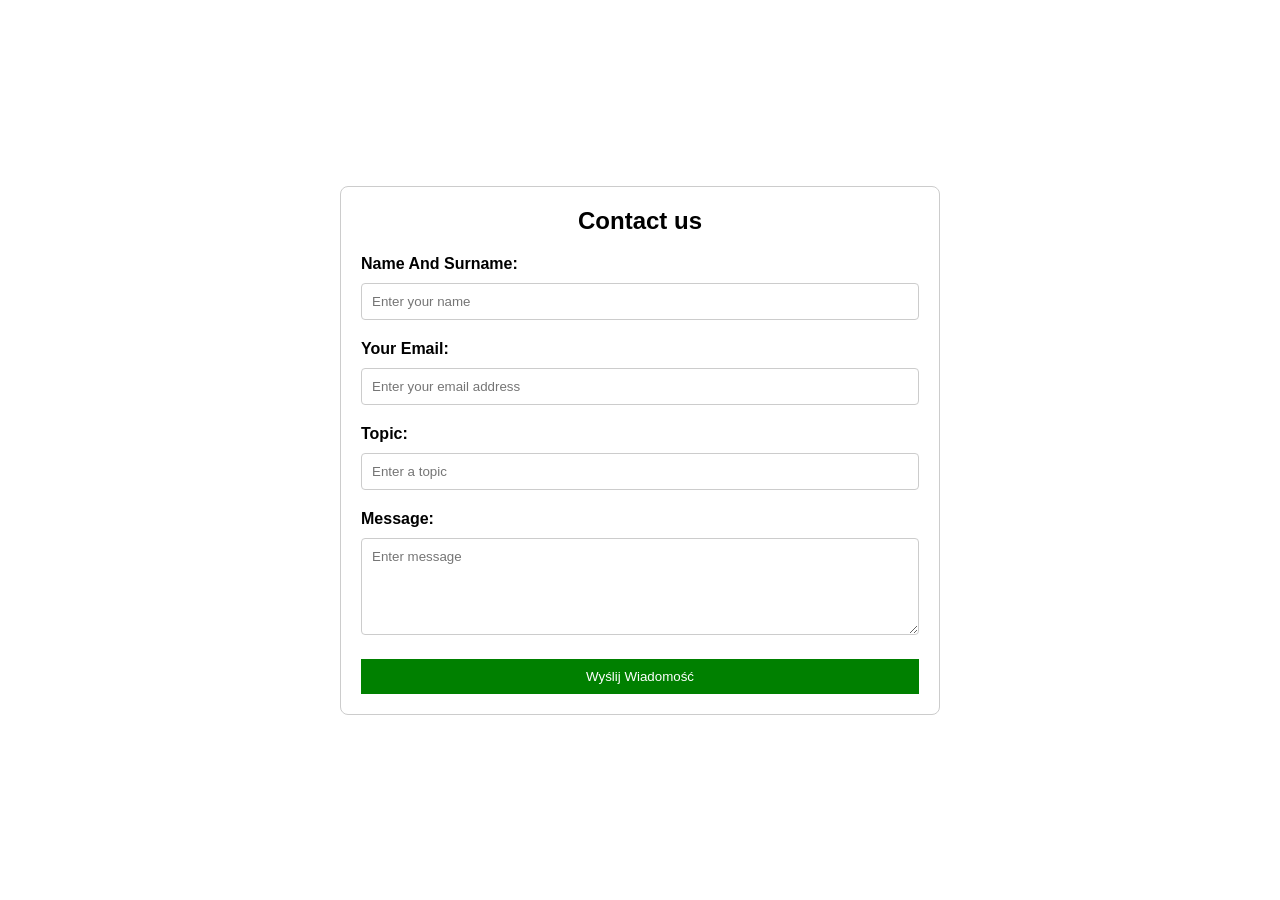
==== help.html @ bedb335c "New" ====
<!DOCTYPE html>
<html lang="pl">

<head>
    <meta charset="UTF-8">
    <meta name="viewport" content="width=device-width, initial-scale=1.0">
    <title>Formularz Wsparcia</title>
    <link rel="stylesheet" href="style.css">
</head>

<body>
    <div class="iframe">
        <div class="support-form">
            <h2>Contact us</h2>
            <form action="support.html" method="POST">
                <label for="name">Name And Surname:</label>
                <input type="text" id="name" name="name" placeholder="Enter your name" required>

                <label for="email">Your Email:</label>
                <input type="email" id="email" name="email" placeholder="Enter your email address" required>

                <label for="subject">Topic:</label>
                <input type="text" id="subject" name="subject" placeholder="Enter a topic" required>

                <label for="message">Message:</label>
                <textarea id="message" name="message" placeholder="Enter message" rows="5" required></textarea>

                <button type="submit">Wyślij Wiadomość</button>
            </form>
        </div>
    </div>
</body>

</html>
---- style.css ----
body {
    background-image: url(img/img.jpg);
}
.centertext {
    font-family: "Sixtyfour Convergence", sans-serif;
    font-size: 20px;
    margin: 0;
    padding: 20px;
}

.contex {
    font-family: "Nunito", sans-serif;
    font-size: 20px;
    margin: 0;
    padding: 20px;
    color: green;
    text-align: center;
}

.class{
    border: 0;
    font-family: "Nunito", sans-serif;
    font-size: 30px;
    padding: 18 30px;
    color: green;
    align-items: center;
    font-weight: 400;
    border-radius: 3px;

}

.con{
    font-family: "Nunito", sans-serif;
    font-size: 30px;
    padding: 30px;
    color: green;
    text-align: center;
}


  .arrow{
    font-family: "Nunito", sans-serif;
    font-size: 20px;
    padding: 20px;
    color: green;
    text-align: center;
  }

  *{
    padding: 0;
    margin: 0;
    box-sizing: border-box;
}
footer{
    background-color: #111;
}
.footerContainer{
    width: 100%;
    padding: 70px 30px 20px ;
}
.socialIcons{
    display: flex;
    text-align: center;
    font-family: "Sixtyfour Convergence", sans-serif;
    position: absolute;
    align-items: center;
    bottom: 0;
    width: 100%;
}
.socialIcons a{
    text-decoration: none;
    padding:  10px;
    background-color: white;
    margin: 10px;
    border-radius: 50%;
}
.socialIcons a i{
    font-size: 2em;
    color: black;
    opacity: 0,9;
}

.socialIcons a:hover{
    background-color: #111;
    transition: 0.5s;
}
.socialIcons a:hover i{
    color: white;
    transition: 0.5s;
}
.footerNav{
    margin: 30px 0;
}
.footerNav ul{
    display: flex;
    justify-content: center;
    list-style-type: none;
}
.footerNav ul li a{
    color:white;
    margin: 20px;
    text-decoration: none;
    font-size: 1.3em;
    opacity: 0.7;
    transition: 0.5s;

}
.footerNav ul li a:hover{
    opacity: 1;
}
.footerBottom{
    color: #212121;
    background-color: #000;
    padding: 45px;
    margin-top: 150px; /* Przesunięcie w górę */
    font-family: "Nunito", sans-serif;
    text-align: center;
}
.footerBottom p{
    color: white;
}
.designer{
    opacity: 0.7;
    text-transform: uppercase;
    letter-spacing: 1px;
    font-weight: 400;
    margin: 0px 5px;
}
@media (max-width: 700px){
    .footerNav ul{
        flex-direction: column;
    } 
    .footerNav ul li{
        width:100%;
        text-align: center;
        margin: 10px;
    }
    .socialIcons a{
        padding: 8px;
        margin: 4px;
    }
}

.media {
    font-family: "Nunito", sans-serif;
    position: fixed;
    bottom: 0;
    width: 100%;
    text-align: center;
    padding: 10px;
    font-size: 14px;
    align-self: end;
    
}

nav {
    background: #1a1a1a;
    display: flex;
    justify-content: space-between;
    align-items: center;
    background-color: #1a1a1a;
    padding: 10px 10%;
    position: relative;
}


.menu-left {
    font-family: "Nunito", sans-serif;
    color: white;
    font-size: 24px;
}


.menu-right {
    font-family: "Nunito", sans-serif;
    display: flex;
    align-items: center;
}


.menu-right a {
    color: white;
    text-decoration: none;
    margin-left: 20px;
    font-size: 16px;
}


.menu-right .profile-icon {
    display: flex;
    justify-content: center;
    align-items: center;
    width: 40px;
    height: 40px;
    border-radius: 50%;
    background-color: #555;
    color: white;
    font-size: 18px;
    text-align: center;
    margin-left: 20px;
}


.menu-right a:hover {
    color: #f0f0f0;
}

.sidebar {
    width: 200px;
    position: fixed;
    top: 0;
    left: 0;
    height: 100%;
    background-color: #333;
    padding-top: 20px;
}

.sidebar a {
    display: block;
    color: white;
    padding: 10px 20px;
    text-decoration: none;
    font-size: 16px;
}

.sidebar a:hover {
    background-color: #575757;
}

.dropdown {
    display: none;
    background-color: #444;
}

.menu-item:hover .dropdown {
    display: block;
}



menu-container {
    font-family: "Nunito", sans-serif;
    position: relative;
}

.hamburger {
    display: flex;
    flex-direction: column;
    font-family: "Nunito", sans-serif;
    width: 30px;
    cursor: pointer;
    margin: 1px;
}

.bar {
    width: 100%;
    height: 4px;
    background-color: white;
    margin: 5px 0;
}

.menu {
    display: none;
    position: absolute;
    top: 100px;
    left: 10px;
    font-family: "Nunito", sans-serif;
    background-color: #f0f0f0;
    border-radius: 5px;
    box-shadow: 0 2px 5px rgba(0, 0, 0, 0.1);
}

.menu ul {
    list-style-type: none;
    margin: 0;
    padding: 10px;
}

.menu ul li {
    margin: 10px 0;
}

.menu ul li a {
    text-decoration: none;
    color: black;
}

.container {
    display: flex;
    flex-direction: column;
    justify-content: flex-end;
    height: 300px; 
    padding: 20px;
}

.hero{
    font-family: "Nunito", sans-serif;
    width: 100%;
    color: #525252;
    text-align: center;
}

.logo{
    font-family: "Nunito", sans-serif;
    width: 120px;
    align-items: center;
}

.user-pic{
    font-family: "Nunito", sans-serif;
    width: 40px;
    border-radius: 50%;
    cursor: pointer;
    margin-left: 30%;
}

.sub-menu-wrap{
    font-family: "Nunito", sans-serif;
    position: absolute;
    top: 100%;
    right: 10%;
    width: 320px;
    max-height: 0px;
    overflow: hidden;
    transition: max-height 0.5s;
}

.sub-menu-wrap.open-menu{
    font-family: "Nunito", sans-serif;
    max-height: 400px;
}

.sub-menu{
    font-family: "Nunito", sans-serif;
    background: #fff;
    padding: 20px;
    margin: 10px;
}

.user-info{
    font-family: "Nunito", sans-serif;
    display: flex;
    align-items: center;
}

.user-info h3{
    font-family: "Nunito", sans-serif;
    font-weight: 500;
}

.user-info img{
    font-family: "Nunito", sans-serif;
    width: 60px;
    border-radius: 50%;
    margin-right: 15px;
}

.sub-menu hr{
    font-family: "Nunito", sans-serif;
    border: 0;
    height: 1px;
    width: 100%;
    background: #ccc;
    margin: 15px 0 10px;
}

.sub-menu-link{
    font-family: "Nunito", sans-serif;
    display: flex;
    align-items: center;
    text-decoration: none;
    color: #525252;
    margin: 12px 0;
}

.sub-menu-link p{
    font-family: "Nunito", sans-serif;
    width: 100%;
}

.sub-menu-link img{
    font-family: "Nunito", sans-serif;
    width: 40px;
    background: #e5e5e5;
    border-radius: 50%;
    padding: 8px;
    margin-right: 15px;
}

.sub-menu-link span{
    font-family: "Nunito", sans-serif;
    font-size: 22px;
    transition: transform 0.5s;
}

.sub-menu-link:hover span{
    font-family: "Nunito", sans-serif;
    transform: translateX(5px);
}

.sub-menu-link:hover p{
    font-family: "Nunito", sans-serif;
    font-weight: 600;
}


.support-form {
    font-family: "Nunito", sans-serif;
    width: 100%;
    max-width: 600px;
    margin: 0 auto;
    background-color: #fff;
    padding: 20px;
    border: 1px solid #ccc;
    border-radius: 8px;
}

.support-form h2 {
    font-family: "Nunito", sans-serif;
    text-align: center;
    margin-bottom: 20px;
}

.support-form label {
    font-family: "Nunito", sans-serif;
    margin-bottom: 10px;
    font-weight: bold;
    display: block;
}

.support-form input, 
.support-form textarea {
    font-family: "Nunito", sans-serif;
    width: 100%;
    padding: 10px;
    margin-bottom: 20px;
    border: 1px solid #ccc;
    border-radius: 4px;
}

.support-form button {
    font-family: "Nunito", sans-serif;
    background-color: green;
    color: white;
    padding: 10px 20px;
    border: none;
    cursor: pointer;
    width: 100%;
}

.support-form button:hover {
    font-family: "Nunito", sans-serif;
    background-color: green;
}

.Support{
    font-family: "Nunito", sans-serif;
    font-size: 50px;
    text-align: center;
    color: green;
}

.g-recaptcha{
    font-family: "Nunito", sans-serif;
    align-items: center;
}

#captcha{
    font-family: "Nunito", sans-serif;
    align-items: center;
}

.footer{
    text-align: left;
}

.conteinr {
    text-align: center;
  }
  
.iframe {
    display: flex;
    justify-content: center; 
    align-items: center;
    height: 100vh;
    margin: 0;
}

.buycoffe{
    font-family: "Nunito", sans-serif;
    text-align: center;
    border-radius: 10px;
    color: green;
}

.back{
    font-family: "Nunito", sans-serif;
    color: green;
    text-align: center;
    size: 30px;
    
}  

.select{
    font-family: "Nunito", sans-serif;
}

        .login-container {
            background-color: #fff;
            padding: 20px;
            box-shadow: 0 0 10px rgba(0, 0, 0, 0.1);
            border-radius: 8px;
            width: 300px;
        }

        h2 {
            text-align: center;
            margin-bottom: 20px;
        }

        .form-group {
            margin-bottom: 15px;
        }

        label {
            display: block;
            margin-bottom: 5px;
        }

        input[type="text"],
        input[type="password"] {
            width: 100%;
            padding: 10px;
            border: 1px solid #ccc;
            border-radius: 4px;
            box-sizing: border-box;
        }

        .login-button {
            width: 100%;
            padding: 10px;
            background-color: #28a745;
            color: white;
            border: none;
            border-radius: 4px;
            cursor: pointer;
            font-size: 16px;
        }

        .login-button:hover {
            background-color: #218838;
        }

        .login-container p {
            text-align: center;
        }
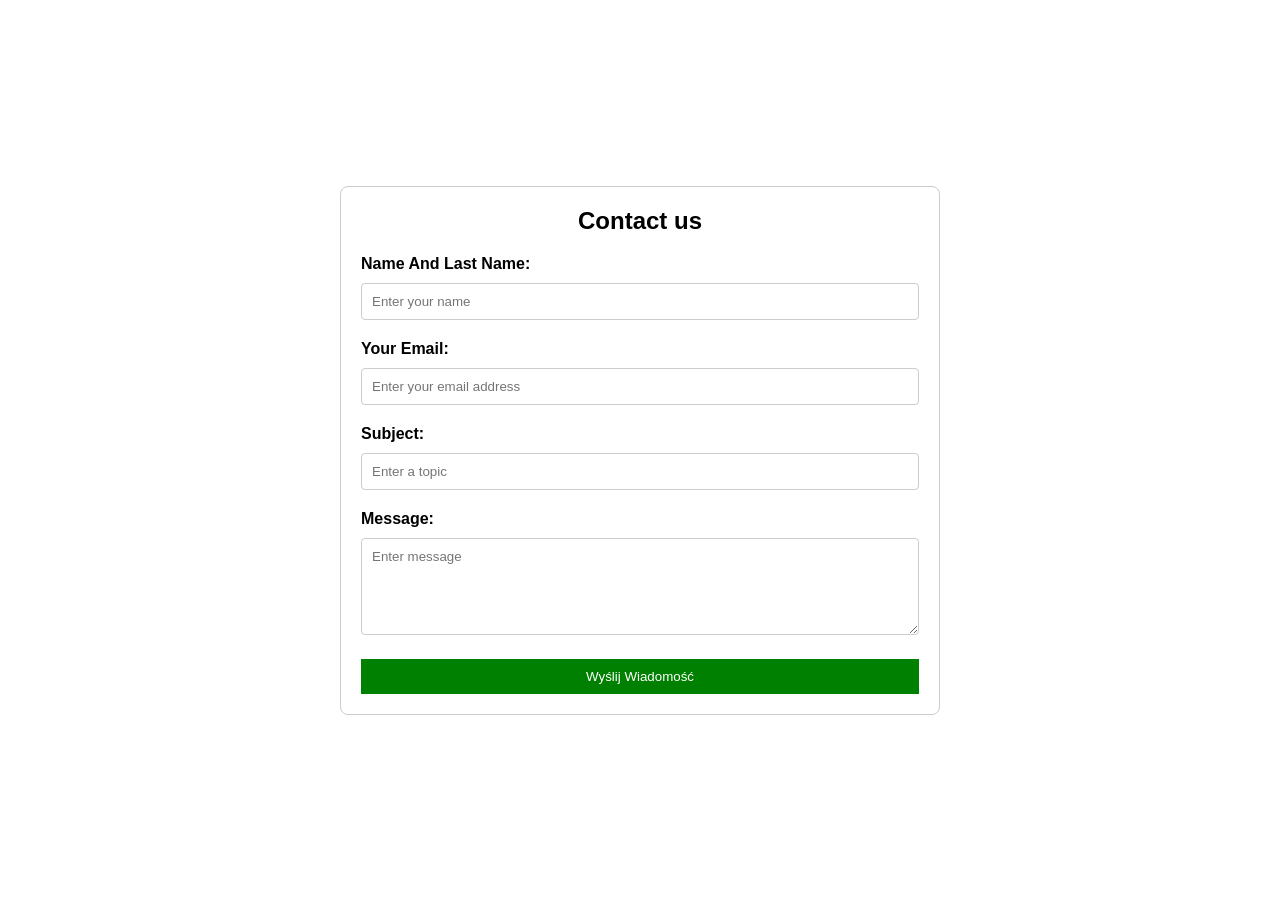
==== commit 44a05035: "added full website" ====
--- a/help.html
+++ b/help.html
@@ -4,7 +4,7 @@
 <head>
     <meta charset="UTF-8">
     <meta name="viewport" content="width=device-width, initial-scale=1.0">
-    <title>Formularz Wsparcia</title>
+    <title>Support</title>
     <link rel="stylesheet" href="style.css">
 </head>
 
@@ -13,13 +13,13 @@
         <div class="support-form">
             <h2>Contact us</h2>
             <form action="support.html" method="POST">
-                <label for="name">Name And Surname:</label>
+                <label for="name">Name And Last Name:</label>
                 <input type="text" id="name" name="name" placeholder="Enter your name" required>
 
                 <label for="email">Your Email:</label>
                 <input type="email" id="email" name="email" placeholder="Enter your email address" required>
 
-                <label for="subject">Topic:</label>
+                <label for="subject">Subject:</label>
                 <input type="text" id="subject" name="subject" placeholder="Enter a topic" required>
 
                 <label for="message">Message:</label>
--- a/style.css
+++ b/style.css
@@ -1,6 +1,7 @@
 body {
     background-image: url(img/img.jpg);
 }
+
 .centertext {
     font-family: "Sixtyfour Convergence", sans-serif;
     font-size: 20px;
@@ -17,7 +18,7 @@
     text-align: center;
 }
 
-.class{
+.class {
     border: 0;
     font-family: "Nunito", sans-serif;
     font-size: 30px;
@@ -29,7 +30,7 @@
 
 }
 
-.con{
+.con {
     font-family: "Nunito", sans-serif;
     font-size: 30px;
     padding: 30px;
@@ -38,27 +39,30 @@
 }
 
 
-  .arrow{
+.arrow {
     font-family: "Nunito", sans-serif;
     font-size: 20px;
     padding: 20px;
     color: green;
     text-align: center;
-  }
-
-  *{
+}
+
+* {
     padding: 0;
     margin: 0;
     box-sizing: border-box;
 }
-footer{
+
+footer {
     background-color: #111;
 }
-.footerContainer{
-    width: 100%;
-    padding: 70px 30px 20px ;
-}
-.socialIcons{
+
+.footerContainer {
+    width: 100%;
+    padding: 70px 30px 20px;
+}
+
+.socialIcons {
     display: flex;
     text-align: center;
     font-family: "Sixtyfour Convergence", sans-serif;
@@ -67,37 +71,43 @@
     bottom: 0;
     width: 100%;
 }
-.socialIcons a{
+
+.socialIcons a {
     text-decoration: none;
-    padding:  10px;
+    padding: 10px;
     background-color: white;
     margin: 10px;
     border-radius: 50%;
 }
-.socialIcons a i{
+
+.socialIcons a i {
     font-size: 2em;
     color: black;
-    opacity: 0,9;
-}
-
-.socialIcons a:hover{
+    opacity: 0, 9;
+}
+
+.socialIcons a:hover {
     background-color: #111;
     transition: 0.5s;
 }
-.socialIcons a:hover i{
+
+.socialIcons a:hover i {
     color: white;
     transition: 0.5s;
 }
-.footerNav{
+
+.footerNav {
     margin: 30px 0;
 }
-.footerNav ul{
+
+.footerNav ul {
     display: flex;
     justify-content: center;
     list-style-type: none;
 }
-.footerNav ul li a{
-    color:white;
+
+.footerNav ul li a {
+    color: white;
     margin: 20px;
     text-decoration: none;
     font-size: 1.3em;
@@ -105,37 +115,44 @@
     transition: 0.5s;
 
 }
-.footerNav ul li a:hover{
+
+.footerNav ul li a:hover {
     opacity: 1;
 }
-.footerBottom{
+
+.footerBottom {
     color: #212121;
     background-color: #000;
     padding: 45px;
-    margin-top: 150px; /* Przesunięcie w górę */
-    font-family: "Nunito", sans-serif;
-    text-align: center;
-}
-.footerBottom p{
-    color: white;
-}
-.designer{
+    margin-top: 150px;
+    font-family: "Nunito", sans-serif;
+    text-align: center;
+}
+
+.footerBottom p {
+    color: white;
+}
+
+.designer {
     opacity: 0.7;
     text-transform: uppercase;
     letter-spacing: 1px;
     font-weight: 400;
     margin: 0px 5px;
 }
-@media (max-width: 700px){
-    .footerNav ul{
+
+@media (max-width: 700px) {
+    .footerNav ul {
         flex-direction: column;
-    } 
-    .footerNav ul li{
-        width:100%;
+    }
+
+    .footerNav ul li {
+        width: 100%;
         text-align: center;
         margin: 10px;
     }
-    .socialIcons a{
+
+    .socialIcons a {
         padding: 8px;
         margin: 4px;
     }
@@ -150,7 +167,7 @@
     padding: 10px;
     font-size: 14px;
     align-self: end;
-    
+
 }
 
 nav {
@@ -263,50 +280,65 @@
     display: none;
     position: absolute;
     top: 100px;
-    left: 10px;
-    font-family: "Nunito", sans-serif;
-    background-color: #f0f0f0;
-    border-radius: 5px;
-    box-shadow: 0 2px 5px rgba(0, 0, 0, 0.1);
+    left: 135px;
+    font-family: "Nunito", sans-serif;
+    background-color: #fff;
+    border-radius: 10px;
+    box-shadow: 0 6px 15px rgba(0, 0, 0, 0.2);
+    padding: 10px 0;
+    min-width: 180px;
+    transition: all 0.3s ease;
+    z-index: 100;
 }
 
 .menu ul {
     list-style-type: none;
     margin: 0;
-    padding: 10px;
+    padding: 0;
 }
 
 .menu ul li {
-    margin: 10px 0;
+    margin: 0;
 }
 
 .menu ul li a {
+    display: block;
+    padding: 12px 20px;
     text-decoration: none;
-    color: black;
-}
+    color: #333;
+    font-weight: 600;
+    transition: background 0.3s, color 0.3s;
+    border-radius: 5px;
+}
+
+.menu ul li a:hover {
+    background-color: green;
+    color: white;
+}
+
 
 .container {
     display: flex;
     flex-direction: column;
     justify-content: flex-end;
-    height: 300px; 
+    height: 300px;
     padding: 20px;
 }
 
-.hero{
+.hero {
     font-family: "Nunito", sans-serif;
     width: 100%;
     color: #525252;
     text-align: center;
 }
 
-.logo{
+.logo {
     font-family: "Nunito", sans-serif;
     width: 120px;
     align-items: center;
 }
 
-.user-pic{
+.user-pic {
     font-family: "Nunito", sans-serif;
     width: 40px;
     border-radius: 50%;
@@ -314,7 +346,7 @@
     margin-left: 30%;
 }
 
-.sub-menu-wrap{
+.sub-menu-wrap {
     font-family: "Nunito", sans-serif;
     position: absolute;
     top: 100%;
@@ -325,37 +357,37 @@
     transition: max-height 0.5s;
 }
 
-.sub-menu-wrap.open-menu{
+.sub-menu-wrap.open-menu {
     font-family: "Nunito", sans-serif;
     max-height: 400px;
 }
 
-.sub-menu{
+.sub-menu {
     font-family: "Nunito", sans-serif;
     background: #fff;
     padding: 20px;
     margin: 10px;
 }
 
-.user-info{
-    font-family: "Nunito", sans-serif;
-    display: flex;
-    align-items: center;
-}
-
-.user-info h3{
+.user-info {
+    font-family: "Nunito", sans-serif;
+    display: flex;
+    align-items: center;
+}
+
+.user-info h3 {
     font-family: "Nunito", sans-serif;
     font-weight: 500;
 }
 
-.user-info img{
+.user-info img {
     font-family: "Nunito", sans-serif;
     width: 60px;
     border-radius: 50%;
     margin-right: 15px;
 }
 
-.sub-menu hr{
+.sub-menu hr {
     font-family: "Nunito", sans-serif;
     border: 0;
     height: 1px;
@@ -364,7 +396,7 @@
     margin: 15px 0 10px;
 }
 
-.sub-menu-link{
+.sub-menu-link {
     font-family: "Nunito", sans-serif;
     display: flex;
     align-items: center;
@@ -373,12 +405,12 @@
     margin: 12px 0;
 }
 
-.sub-menu-link p{
-    font-family: "Nunito", sans-serif;
-    width: 100%;
-}
-
-.sub-menu-link img{
+.sub-menu-link p {
+    font-family: "Nunito", sans-serif;
+    width: 100%;
+}
+
+.sub-menu-link img {
     font-family: "Nunito", sans-serif;
     width: 40px;
     background: #e5e5e5;
@@ -387,18 +419,18 @@
     margin-right: 15px;
 }
 
-.sub-menu-link span{
+.sub-menu-link span {
     font-family: "Nunito", sans-serif;
     font-size: 22px;
     transition: transform 0.5s;
 }
 
-.sub-menu-link:hover span{
+.sub-menu-link:hover span {
     font-family: "Nunito", sans-serif;
     transform: translateX(5px);
 }
 
-.sub-menu-link:hover p{
+.sub-menu-link:hover p {
     font-family: "Nunito", sans-serif;
     font-weight: 600;
 }
@@ -428,7 +460,7 @@
     display: block;
 }
 
-.support-form input, 
+.support-form input,
 .support-form textarea {
     font-family: "Nunito", sans-serif;
     width: 100%;
@@ -453,104 +485,152 @@
     background-color: green;
 }
 
-.Support{
+.Support {
     font-family: "Nunito", sans-serif;
     font-size: 50px;
     text-align: center;
     color: green;
 }
 
-.g-recaptcha{
-    font-family: "Nunito", sans-serif;
-    align-items: center;
-}
-
-#captcha{
-    font-family: "Nunito", sans-serif;
-    align-items: center;
-}
-
-.footer{
+.g-recaptcha {
+    font-family: "Nunito", sans-serif;
+    align-items: center;
+}
+
+#captcha {
+    font-family: "Nunito", sans-serif;
+    align-items: center;
+}
+
+.footer {
     text-align: left;
 }
 
 .conteinr {
     text-align: center;
-  }
-  
+}
+
 .iframe {
     display: flex;
-    justify-content: center; 
+    justify-content: center;
     align-items: center;
     height: 100vh;
     margin: 0;
 }
 
-.buycoffe{
+.buycoffe {
     font-family: "Nunito", sans-serif;
     text-align: center;
     border-radius: 10px;
     color: green;
 }
 
-.back{
+.back {
     font-family: "Nunito", sans-serif;
     color: green;
     text-align: center;
     size: 30px;
-    
-}  
-
-.select{
-    font-family: "Nunito", sans-serif;
-}
-
-        .login-container {
-            background-color: #fff;
-            padding: 20px;
-            box-shadow: 0 0 10px rgba(0, 0, 0, 0.1);
-            border-radius: 8px;
-            width: 300px;
-        }
-
-        h2 {
-            text-align: center;
-            margin-bottom: 20px;
-        }
-
-        .form-group {
-            margin-bottom: 15px;
-        }
-
-        label {
-            display: block;
-            margin-bottom: 5px;
-        }
-
-        input[type="text"],
-        input[type="password"] {
-            width: 100%;
-            padding: 10px;
-            border: 1px solid #ccc;
-            border-radius: 4px;
-            box-sizing: border-box;
-        }
-
-        .login-button {
-            width: 100%;
-            padding: 10px;
-            background-color: #28a745;
-            color: white;
-            border: none;
-            border-radius: 4px;
-            cursor: pointer;
-            font-size: 16px;
-        }
-
-        .login-button:hover {
-            background-color: #218838;
-        }
-
-        .login-container p {
-            text-align: center;
-        }+
+}
+
+.select {
+    font-family: "Nunito", sans-serif;
+}
+
+.login-container {
+    background-color: #fff;
+    padding: 20px;
+    box-shadow: 0 0 10px rgba(0, 0, 0, 0.1);
+    border-radius: 8px;
+    width: 300px;
+}
+
+h2 {
+    text-align: center;
+    margin-bottom: 20px;
+}
+
+.form-group {
+    margin-bottom: 15px;
+}
+
+label {
+    display: block;
+    margin-bottom: 5px;
+}
+
+input[type="text"],
+input[type="password"] {
+    width: 100%;
+    padding: 10px;
+    border: 1px solid #ccc;
+    border-radius: 4px;
+    box-sizing: border-box;
+}
+
+.login-button {
+    width: 100%;
+    padding: 10px;
+    background-color: #28a745;
+    color: white;
+    border: none;
+    border-radius: 4px;
+    cursor: pointer;
+    font-size: 16px;
+}
+
+.login-button:hover {
+    background-color: #218838;
+}
+
+.login-container p {
+    text-align: center;
+}
+
+.lang-container {
+    display: flex;
+    flex-direction: column;
+    align-items: center;
+    margin: 20px 0;
+}
+
+#lang {
+    width: 180px;
+    padding: 10px 14px;
+    font-size: 16px;
+    border-radius: 8px;
+    border: 1px solid green;
+    background: #fff;
+    cursor: pointer;
+    outline: none;
+    box-shadow: 0 2px 6px rgba(0, 128, 0, 0.2);
+    transition: 0.2s;
+    margin-bottom: 15px;
+    font-family: "Nunito", sans-serif;
+    color: green;
+}
+
+#lang:hover {
+    border-color: darkgreen;
+}
+
+#lang:focus {
+    border-color: darkgreen;
+    box-shadow: 0 0 6px rgba(0, 128, 0, 0.4);
+}
+
+#lang option::before {
+    content: attr(data-flag) " ";
+}
+
+#content {
+    font-family: "Nunito", sans-serif;
+    font-size: 20px;
+    color: green;
+    text-align: center;
+    padding: 10px 20px;
+    border: 1px solid green;
+    border-radius: 8px;
+    min-width: 200px;
+    background: rgba(255, 255, 255, 0.1);
+}
